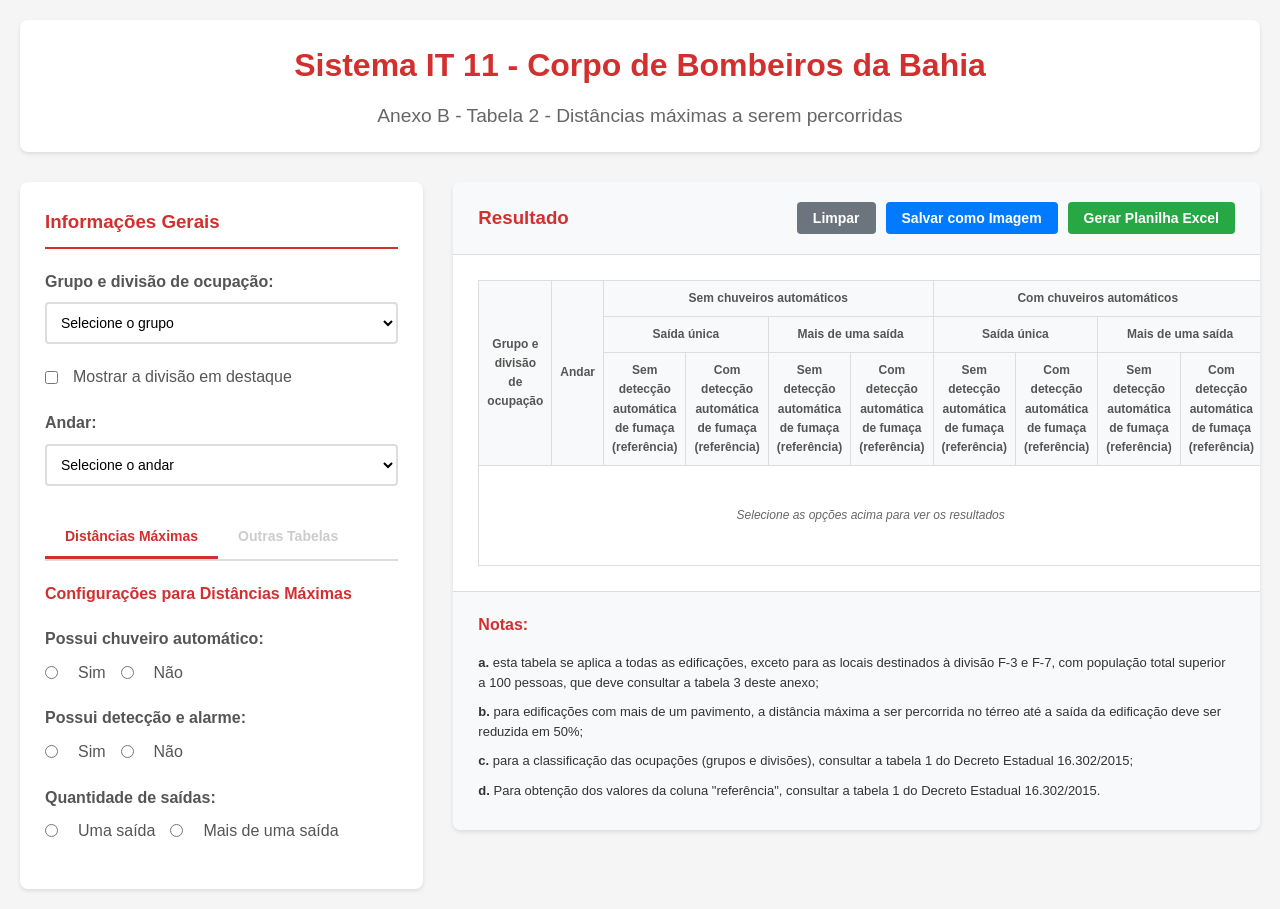
==== SISTEMAS DISTANCIAS MAXIMAS PERCORRIDAS/index.html @ 8417bb8b "Envio de arquivos" ====
<!DOCTYPE html>
<html lang="pt-BR">
<head>
    <meta charset="UTF-8">
    <meta name="viewport" content="width=device-width, initial-scale=1.0">
    <title>Sistema IT 11 - Distâncias Máximas</title>
    <link rel="stylesheet" href="styles.css">
</head>
<body>
    <div class="container">
        <header>
            <h1>Sistema IT 11 - Corpo de Bombeiros da Bahia</h1>
            <h2>Anexo B - Tabela 2 - Distâncias máximas a serem percorridas</h2>
        </header>

        <div class="main-content">
            <!-- Seção de entrada de dados -->
            <div class="input-section">
                <h3>Informações Gerais</h3>
                
                <div class="form-group">
                    <label for="grupo">Grupo e divisão de ocupação:</label>
                    <select id="grupo" name="grupo">
                        <option value="">Selecione o grupo</option>
                        <option value="A e B">A e B</option>
                        <option value="C, D, E, F, G-3, G-4,G-5, H, L e M">C, D, E, F, G-3, G-4, G-5, H, L e M</option>
                        <option value="I-1 e J-1">I-1 e J-1</option>
                        <option value="G-1,G-2 eJ-2">G-1, G-2 e J-2</option>
                        <option value="I-2, I-3, J-3 e J-4">I-2, I-3, J-3 e J-4</option>
                    </select>
                </div>

                <div class="form-group">
                    <div class="radio-group">
                        <input type="checkbox" id="mostrar-divisoes" name="mostrar-divisoes">
                        <label for="mostrar-divisoes">Mostrar a divisão em destaque</label>
                    </div>
                </div>

                <div class="form-group" id="divisoes-container" style="display: none;">
                    <label for="divisao-especifica">Divisão específica:</label>
                    <select id="divisao-especifica" name="divisao-especifica">
                        <option value="">Selecione a divisão</option>
                    </select>
                </div>

                <div class="form-group">
                    <label for="andar">Andar:</label>
                    <select id="andar" name="andar">
                        <option value="">Selecione o andar</option>
                        <option value="De saída da edificação (piso de descarga)">De saída da edificação (piso de descarga)</option>
                        <option value="Demais andares">Demais andares</option>
                        <option value="Ambas informações">Ambas informações</option>
                    </select>
                </div>

                <!-- Guias -->
                <div class="tabs">
                    <div class="tab-buttons">
                        <button class="tab-button active" data-tab="distancias">Distâncias Máximas</button>
                        <button class="tab-button" data-tab="outras" disabled>Outras Tabelas</button>
                    </div>

                    <div class="tab-content">
                        <div id="distancias" class="tab-panel active">
                            <h4>Configurações para Distâncias Máximas</h4>
                            
                            <div class="form-group">
                                <label>Possui chuveiro automático:</label>
                                <div class="radio-group">
                                    <input type="radio" id="chuveiro-sim" name="chuveiro" value="sim">
                                    <label for="chuveiro-sim">Sim</label>
                                    <input type="radio" id="chuveiro-nao" name="chuveiro" value="nao">
                                    <label for="chuveiro-nao">Não</label>
                                </div>
                            </div>

                            <div class="form-group">
                                <label>Possui detecção e alarme:</label>
                                <div class="radio-group">
                                    <input type="radio" id="deteccao-sim" name="deteccao" value="sim">
                                    <label for="deteccao-sim">Sim</label>
                                    <input type="radio" id="deteccao-nao" name="deteccao" value="nao">
                                    <label for="deteccao-nao">Não</label>
                                </div>
                            </div>

                            <div class="form-group">
                                <label>Quantidade de saídas:</label>
                                <div class="radio-group">
                                    <input type="radio" id="saida-unica" name="saidas" value="unica">
                                    <label for="saida-unica">Uma saída</label>
                                    <input type="radio" id="saida-multipla" name="saidas" value="multipla">
                                    <label for="saida-multipla">Mais de uma saída</label>
                                </div>
                            </div>
                        </div>

                        <div id="outras" class="tab-panel">
                            <p>Outras tabelas serão implementadas em versões futuras.</p>
                        </div>
                    </div>
                </div>
            </div>

            <!-- Seção de resultados -->
            <div class="results-section">
                <div class="results-header">
                    <h3>Resultado</h3>
                    <div class="action-buttons">
                        <button id="btn-limpar" class="btn btn-secondary">Limpar</button>
                        <button id="btn-salvar-imagem" class="btn btn-primary">Salvar como Imagem</button>
                        <button id="btn-gerar-excel" class="btn btn-success">Gerar Planilha Excel</button>
                    </div>
                </div>

                <div id="resultado-tabela" class="table-container">
                    <table id="tabela-resultado">
                        <thead>
                            <tr>
                                <th rowspan="3">Grupo e divisão de ocupação</th>
                                <th rowspan="3">Andar</th>
                                <th colspan="4">Sem chuveiros automáticos</th>
                                <th colspan="4">Com chuveiros automáticos</th>
                            </tr>
                            <tr>
                                <th colspan="2">Saída única</th>
                                <th colspan="2">Mais de uma saída</th>
                                <th colspan="2">Saída única</th>
                                <th colspan="2">Mais de uma saída</th>
                            </tr>
                            <tr>
                                <th>Sem detecção automática de fumaça (referência)</th>
                                <th>Com detecção automática de fumaça (referência)</th>
                                <th>Sem detecção automática de fumaça (referência)</th>
                                <th>Com detecção automática de fumaça (referência)</th>
                                <th>Sem detecção automática de fumaça (referência)</th>
                                <th>Com detecção automática de fumaça (referência)</th>
                                <th>Sem detecção automática de fumaça (referência)</th>
                                <th>Com detecção automática de fumaça (referência)</th>
                            </tr>
                        </thead>
                        <tbody id="tabela-corpo">
                            <tr>
                                <td colspan="10" class="no-data">Selecione as opções acima para ver os resultados</td>
                            </tr>
                        </tbody>
                    </table>
                </div>

                <div class="notas">
                    <h4>Notas:</h4>
                    <p><strong>a.</strong> esta tabela se aplica a todas as edificações, exceto para as locais destinados à divisão F-3 e F-7, com população total superior a 100 pessoas, que deve consultar a tabela 3 deste anexo;</p>
                    <p><strong>b.</strong> para edificações com mais de um pavimento, a distância máxima a ser percorrida no térreo até a saída da edificação deve ser reduzida em 50%;</p>
                    <p><strong>c.</strong> para a classificação das ocupações (grupos e divisões), consultar a tabela 1 do Decreto Estadual 16.302/2015;</p>
                    <p><strong>d.</strong> Para obtenção dos valores da coluna "referência", consultar a tabela 1 do Decreto Estadual 16.302/2015.</p>
                </div>
            </div>
        </div>
    </div>

    <script src="data.js"></script>
    <script src="script.js"></script>
</body>
</html>
---- SISTEMAS DISTANCIAS MAXIMAS PERCORRIDAS/styles.css ----
* {
    margin: 0;
    padding: 0;
    box-sizing: border-box;
}

body {
    font-family: 'Segoe UI', Tahoma, Geneva, Verdana, sans-serif;
    line-height: 1.6;
    color: #333;
    background-color: #f5f5f5;
}

.container {
    max-width: 1400px;
    margin: 0 auto;
    padding: 20px;
}

header {
    text-align: center;
    margin-bottom: 30px;
    background: white;
    padding: 20px;
    border-radius: 8px;
    box-shadow: 0 2px 4px rgba(0,0,0,0.1);
}

header h1 {
    color: #d32f2f;
    margin-bottom: 10px;
    font-size: 2rem;
}

header h2 {
    color: #666;
    font-size: 1.2rem;
    font-weight: normal;
}

.main-content {
    display: grid;
    grid-template-columns: 1fr 2fr;
    gap: 30px;
    align-items: start;
}

.input-section {
    background: white;
    padding: 25px;
    border-radius: 8px;
    box-shadow: 0 2px 4px rgba(0,0,0,0.1);
    height: fit-content;
}

.input-section h3 {
    color: #d32f2f;
    margin-bottom: 20px;
    border-bottom: 2px solid #d32f2f;
    padding-bottom: 10px;
}

.form-group {
    margin-bottom: 20px;
}

.form-group label {
    display: block;
    margin-bottom: 8px;
    font-weight: 600;
    color: #555;
}

.form-group select {
    width: 100%;
    padding: 10px;
    border: 2px solid #ddd;
    border-radius: 4px;
    font-size: 14px;
    background-color: white;
}

.form-group select:focus {
    outline: none;
    border-color: #d32f2f;
}

.radio-group {
    display: flex;
    gap: 15px;
    align-items: center;
}

.radio-group input[type="radio"] {
    margin-right: 5px;
}

.radio-group label {
    margin-bottom: 0;
    font-weight: normal;
    cursor: pointer;
}

.tabs {
    margin-top: 30px;
}

.tab-buttons {
    display: flex;
    border-bottom: 2px solid #ddd;
    margin-bottom: 20px;
}

.tab-button {
    padding: 12px 20px;
    border: none;
    background: none;
    cursor: pointer;
    font-size: 14px;
    font-weight: 600;
    color: #666;
    border-bottom: 3px solid transparent;
    transition: all 0.3s ease;
}

.tab-button:hover:not(:disabled) {
    color: #d32f2f;
}

.tab-button.active {
    color: #d32f2f;
    border-bottom-color: #d32f2f;
}

.tab-button:disabled {
    color: #ccc;
    cursor: not-allowed;
}

.tab-panel {
    display: none;
}

.tab-panel.active {
    display: block;
}

.tab-panel h4 {
    color: #d32f2f;
    margin-bottom: 20px;
}

.results-section {
    background: white;
    border-radius: 8px;
    box-shadow: 0 2px 4px rgba(0,0,0,0.1);
    overflow: hidden;
}

.results-header {
    display: flex;
    justify-content: space-between;
    align-items: center;
    padding: 20px 25px;
    background: #f8f9fa;
    border-bottom: 1px solid #ddd;
}

.results-header h3 {
    color: #d32f2f;
    margin: 0;
}

.action-buttons {
    display: flex;
    gap: 10px;
}

.btn {
    padding: 8px 16px;
    border: none;
    border-radius: 4px;
    cursor: pointer;
    font-size: 14px;
    font-weight: 600;
    transition: all 0.3s ease;
}

.btn-primary {
    background-color: #007bff;
    color: white;
}

.btn-primary:hover {
    background-color: #0056b3;
}

.btn-secondary {
    background-color: #6c757d;
    color: white;
}

.btn-secondary:hover {
    background-color: #545b62;
}

.btn-success {
    background-color: #28a745;
    color: white;
}

.btn-success:hover {
    background-color: #1e7e34;
}

.table-container {
    padding: 25px;
    overflow-x: auto;
}

#tabela-resultado {
    width: 100%;
    border-collapse: collapse;
    font-size: 12px;
}

#tabela-resultado th,
#tabela-resultado td {
    border: 1px solid #ddd;
    padding: 8px;
    text-align: center;
    vertical-align: middle;
}

#tabela-resultado th {
    background-color: #f8f9fa;
    font-weight: 600;
    color: #555;
}

#tabela-resultado tbody tr:nth-child(even) {
    background-color: #f8f9fa;
}

#tabela-resultado tbody tr:hover {
    background-color: #e3f2fd;
}

.no-data {
    color: #666;
    font-style: italic;
    padding: 40px !important;
}

.resultado-destaque {
    background-color: #fff3cd !important;
    font-weight: bold;
    color: #856404;
}

.notas {
    padding: 20px 25px;
    background-color: #f8f9fa;
    border-top: 1px solid #ddd;
}

.notas h4 {
    color: #d32f2f;
    margin-bottom: 15px;
}

.notas p {
    margin-bottom: 10px;
    font-size: 13px;
    line-height: 1.5;
}

@media (max-width: 1200px) {
    .main-content {
        grid-template-columns: 1fr;
        gap: 20px;
    }
}

@media (max-width: 768px) {
    .container {
        padding: 10px;
    }
    
    header h1 {
        font-size: 1.5rem;
    }
    
    header h2 {
        font-size: 1rem;
    }
    
    .results-header {
        flex-direction: column;
        gap: 15px;
        align-items: stretch;
    }
    
    .action-buttons {
        justify-content: center;
    }
    
    .btn {
        flex: 1;
        min-width: 0;
    }
    
    #tabela-resultado {
        font-size: 10px;
    }
    
    #tabela-resultado th,
    #tabela-resultado td {
        padding: 4px;
    }
}
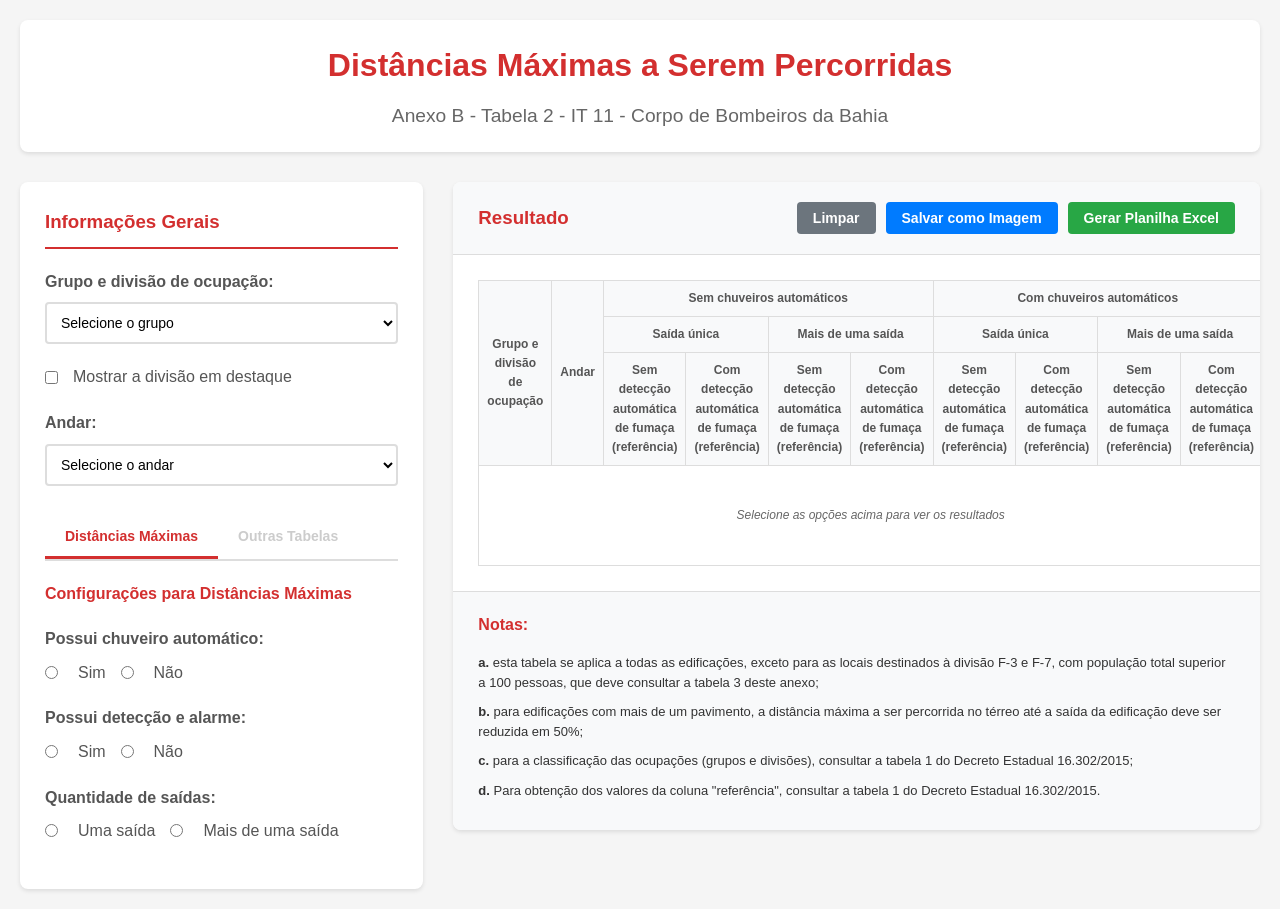
==== commit cb86231e: "revisões" ====
--- a/SISTEMAS DISTANCIAS MAXIMAS PERCORRIDAS/index.html
+++ b/SISTEMAS DISTANCIAS MAXIMAS PERCORRIDAS/index.html
@@ -9,8 +9,8 @@
 <body>
     <div class="container">
         <header>
-            <h1>Sistema IT 11 - Corpo de Bombeiros da Bahia</h1>
-            <h2>Anexo B - Tabela 2 - Distâncias máximas a serem percorridas</h2>
+            <h1>Distâncias Máximas a Serem Percorridas</h1>
+            <h2>Anexo B - Tabela 2 - IT 11 - Corpo de Bombeiros da Bahia</h2>
         </header>
 
         <div class="main-content">
